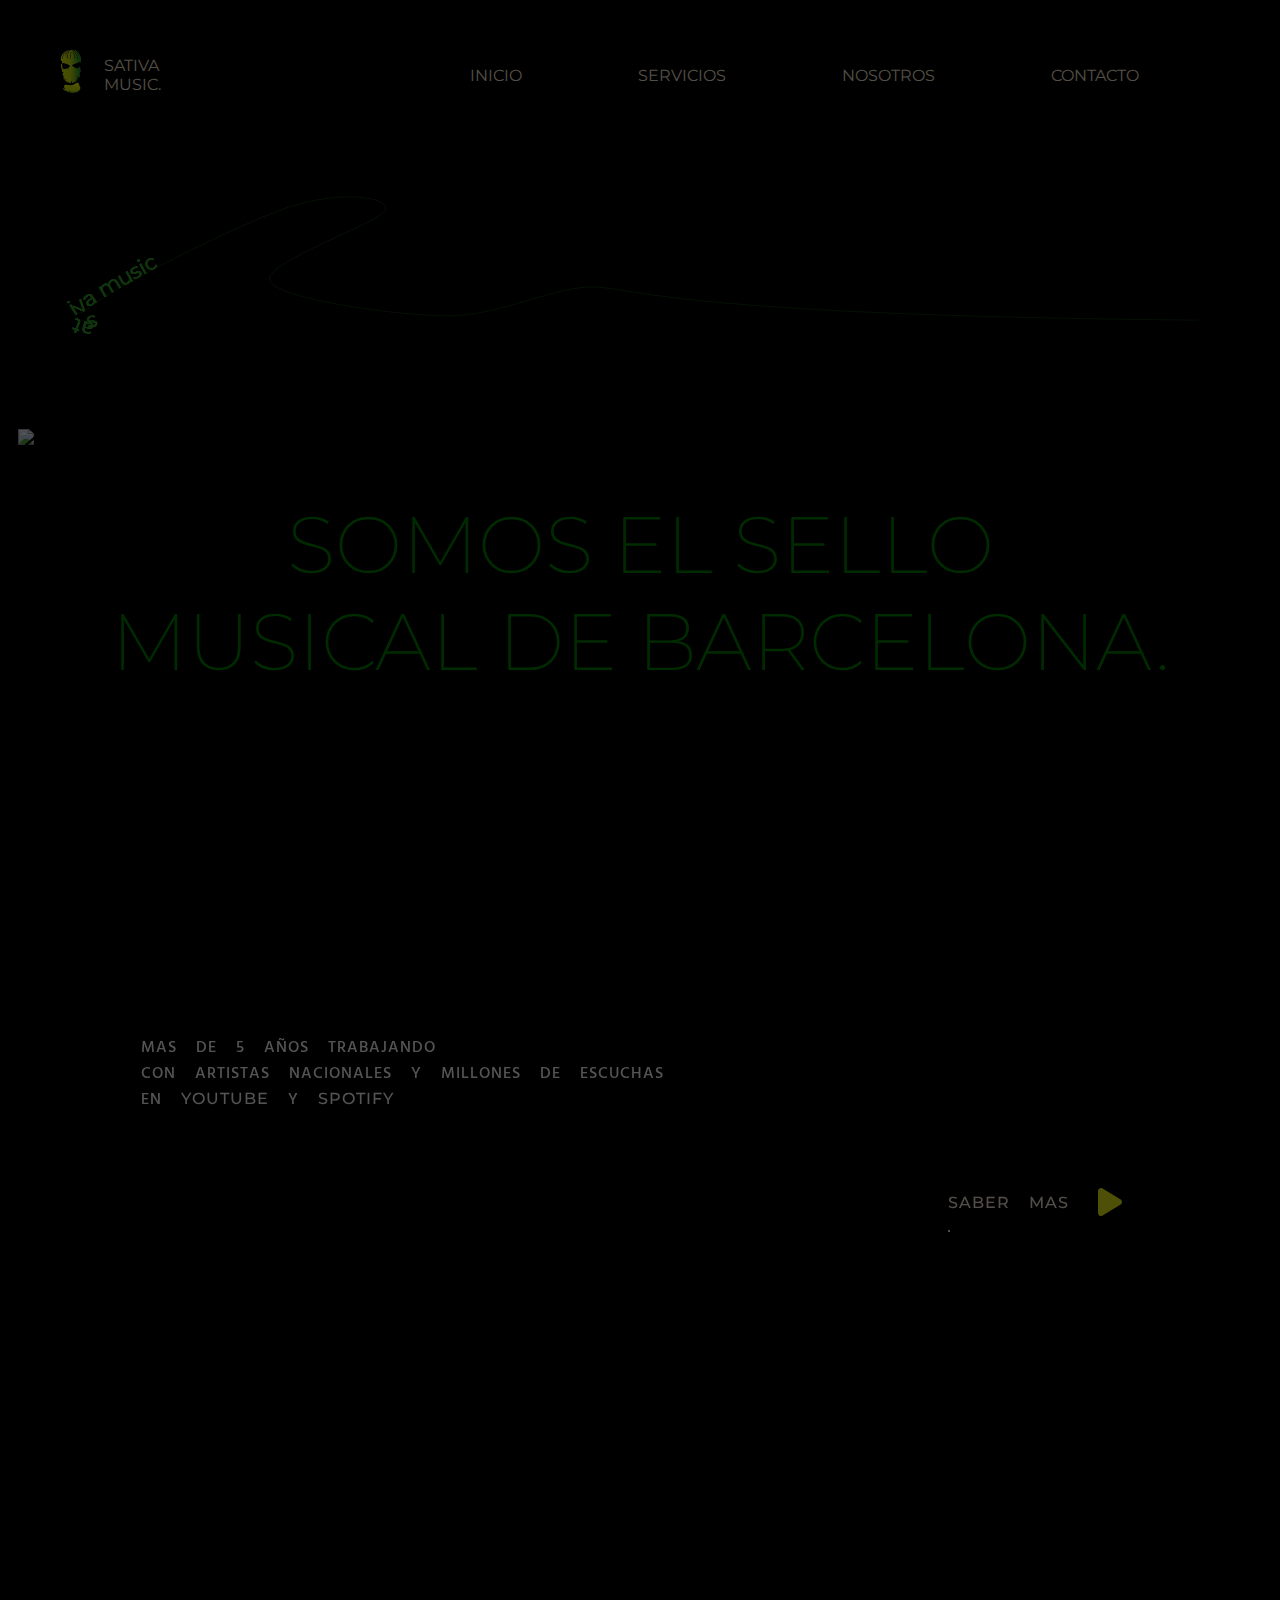
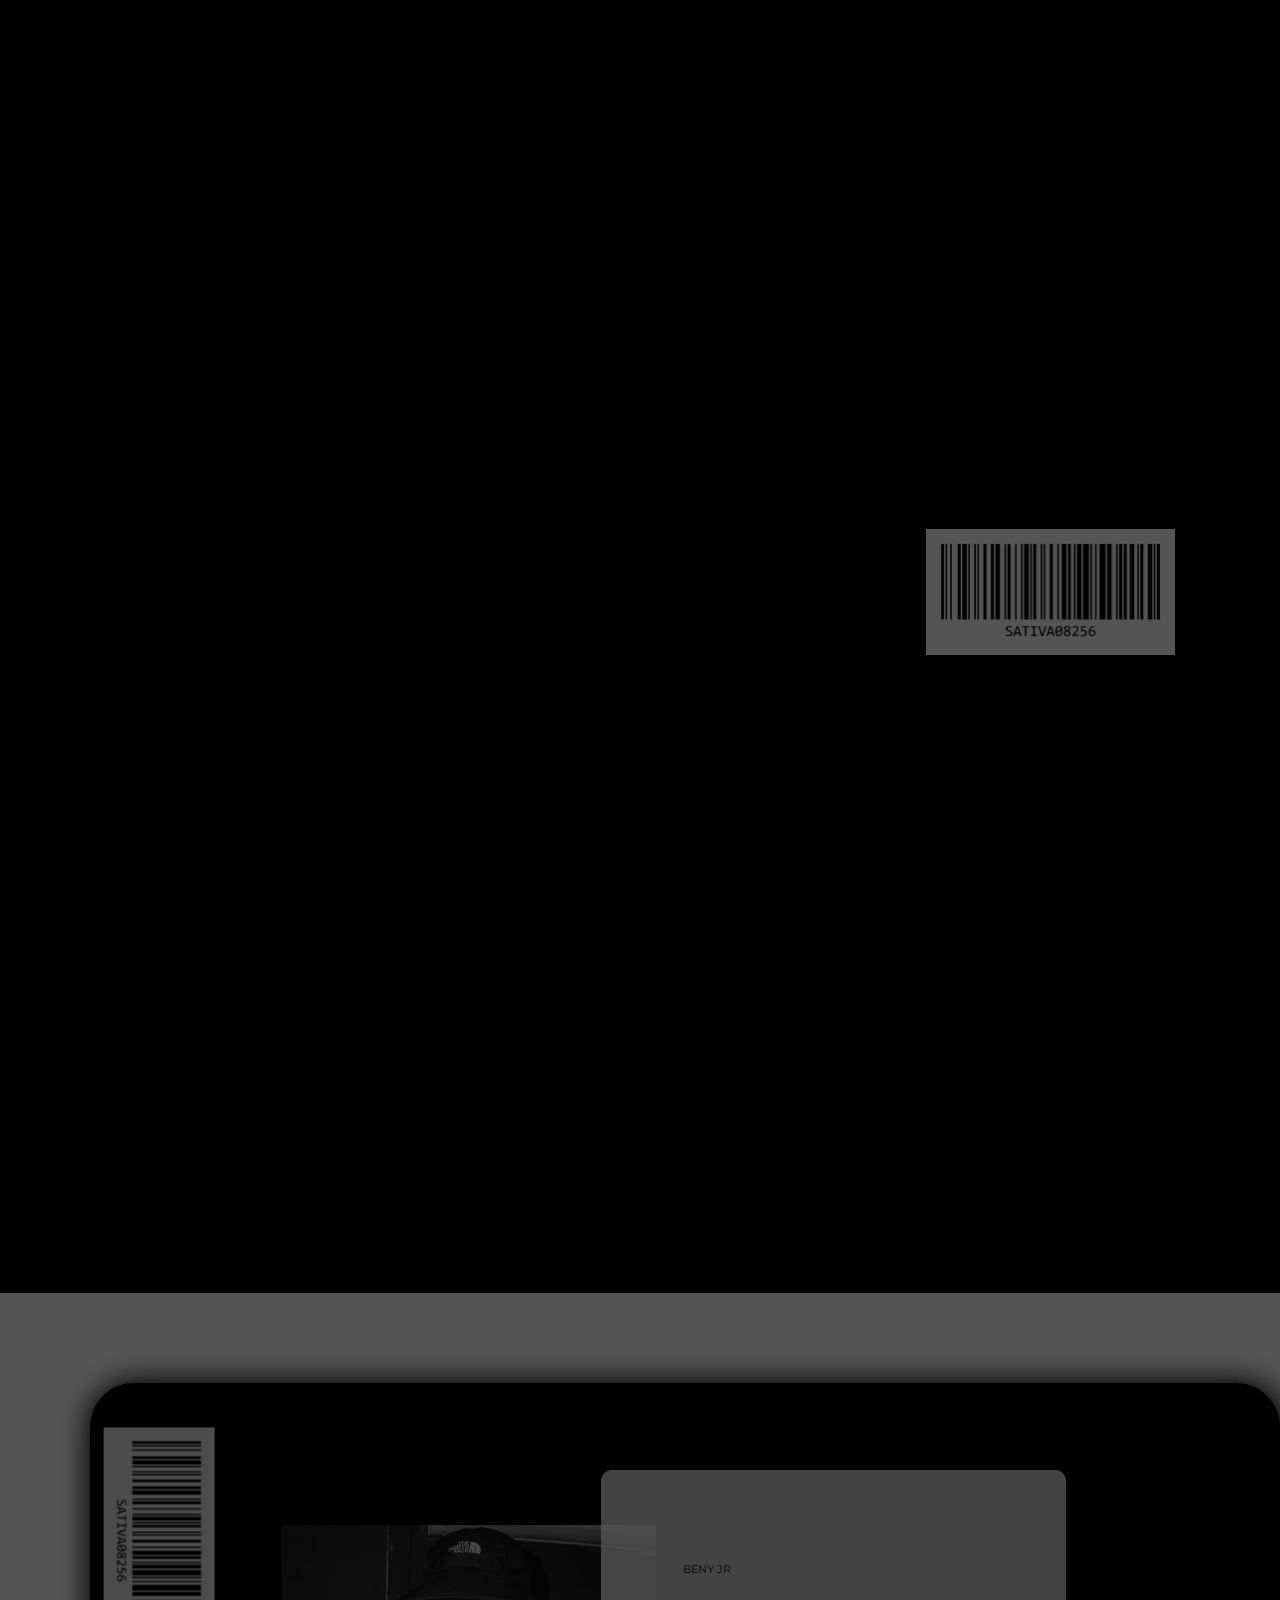
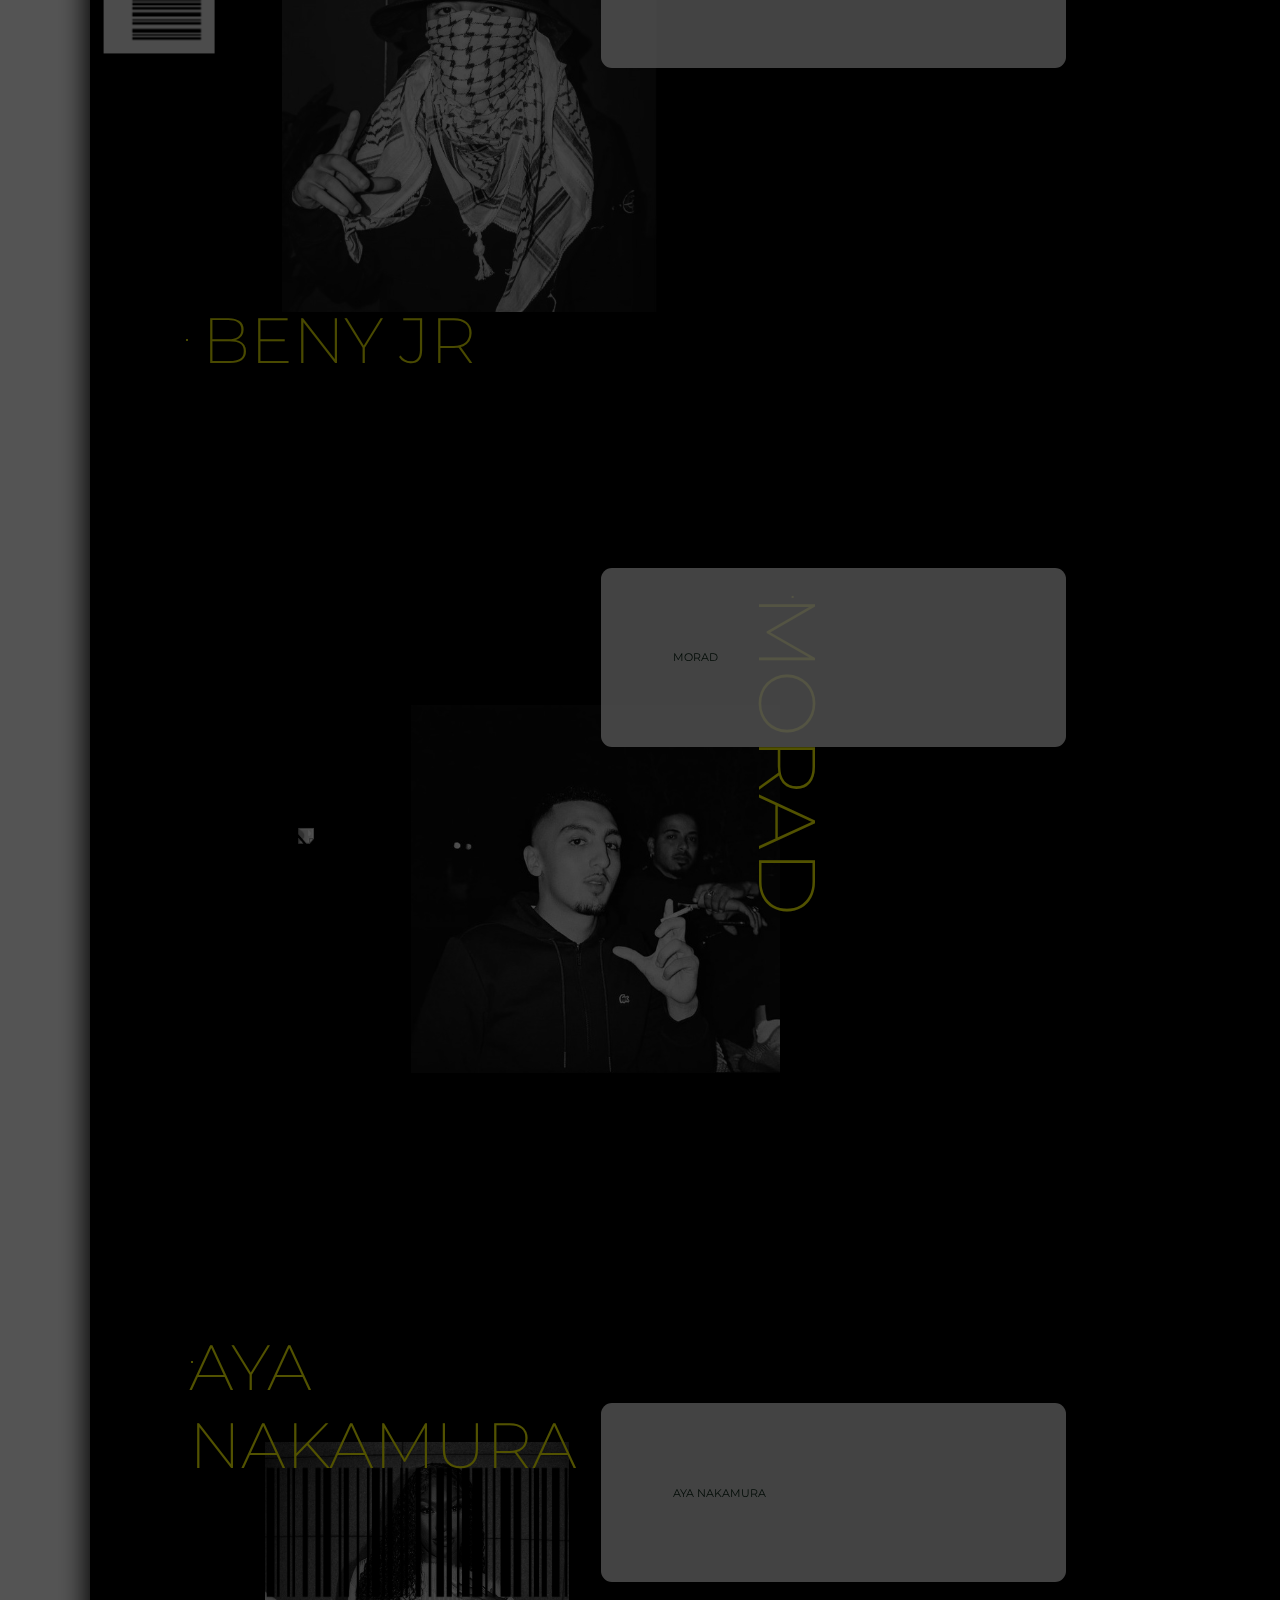
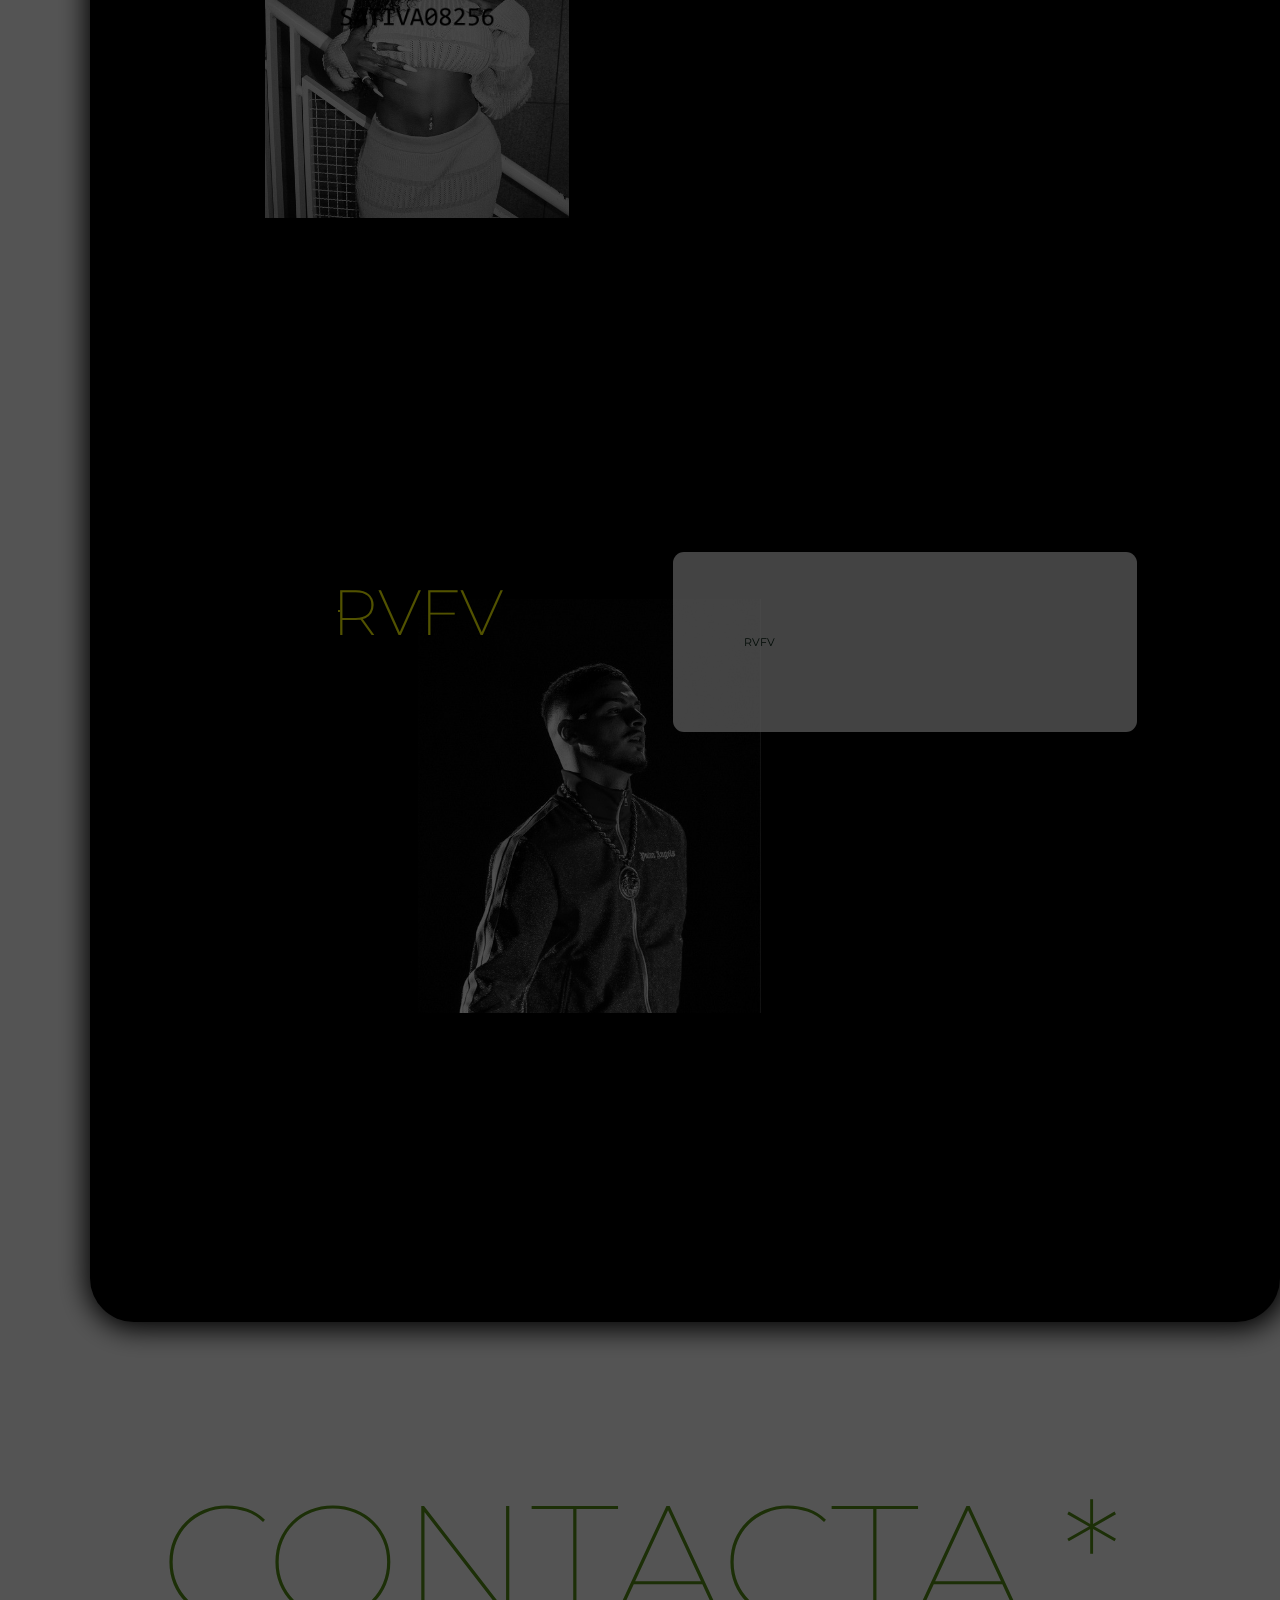
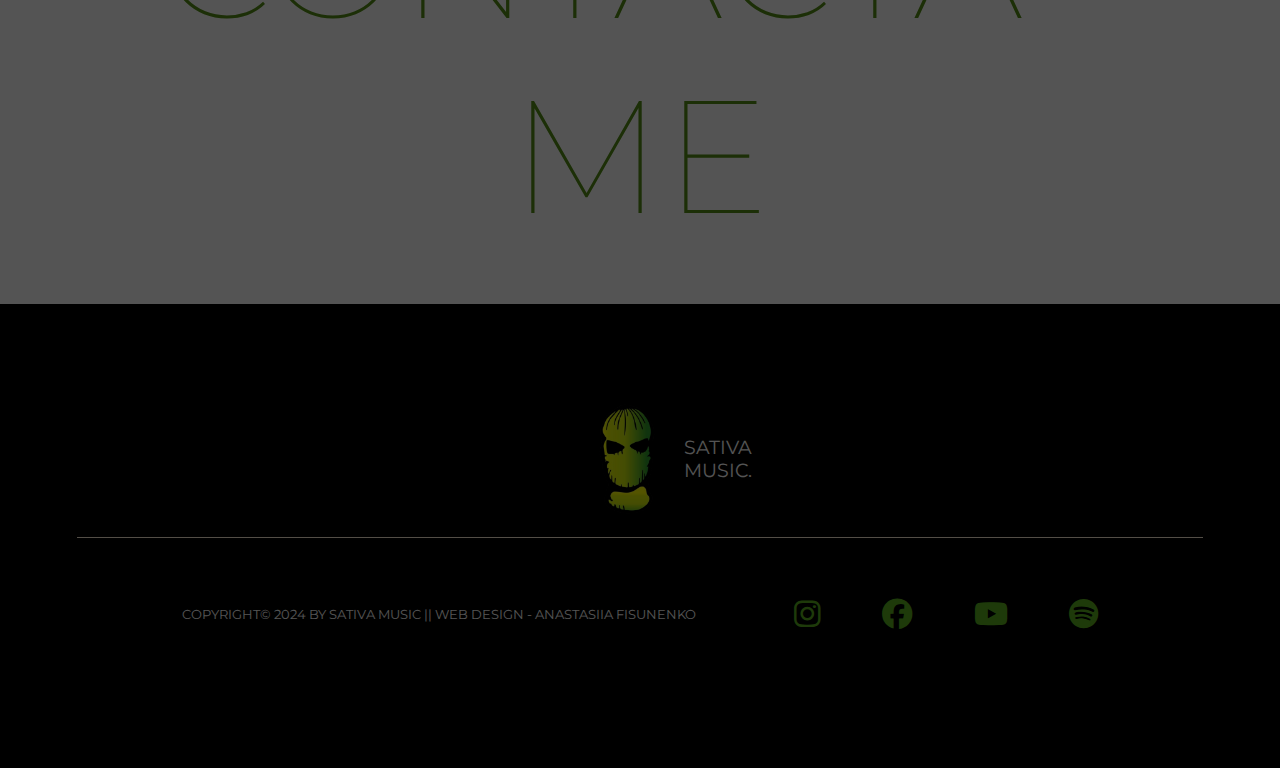
==== inicio.html @ f6d6aa72 "first commit" ====
<!DOCTYPE html>
<html lang="en">
<head>
    <meta charset="UTF-8">
    <meta name="viewport" content="width=device-width, initial-scale=1.0">
    <title>Sativa music</title>
    <link rel="icon" type="image/x-icon" href="img/sativa-removebg-preview.png">
    <link rel="preconnect" href="https://fonts.googleapis.com">
<link rel="preconnect" href="https://fonts.gstatic.com" crossorigin>
<link href="https://fonts.googleapis.com/css2?family=Montserrat:ital,wght@0,100..900;1,100..900&display=swap" rel="stylesheet">
<link rel="preconnect" href="https://fonts.googleapis.com">
<link rel="preconnect" href="https://fonts.gstatic.com" crossorigin>
<link href="https://fonts.googleapis.com/css2?family=Permanent+Marker&display=swap" rel="stylesheet">
<link rel="preconnect" href="https://fonts.googleapis.com">
<link rel="preconnect" href="https://fonts.gstatic.com" crossorigin>
<link href="https://fonts.googleapis.com/css2?family=Roboto:ital,wght@0,100;0,300;0,400;0,500;0,700;0,900;1,100;1,300;1,400;1,500;1,700;1,900&display=swap" rel="stylesheet">
<link rel="preconnect" href="https://fonts.googleapis.com">
<link rel="preconnect" href="https://fonts.gstatic.com" crossorigin>
<link href="https://fonts.googleapis.com/css2?family=Hind:wght@300;400;500;600;700&display=swap" rel="stylesheet">
<link rel="stylesheet" href="css/all.min.css">
    <link rel="stylesheet" href="css/main.css">
    <link rel="stylesheet" href="css/responsive.css">
    <link rel="stylesheet" href="css/jquery.fatNav.css">
</head>
<body>

    <div id="back">
        <svg viewBox="0 0 800 400">
            <path id="path1" d="M523.6559448242188,85.48388671875C514.3369506835937,75.776597849528,
            510.15535736083984,47.67026309967041,480.64520263671875,40.68101501464844C451.13504791259766,
            33.69176692962647,416.18880259195964,35.75269966125488,387.4552307128906,
            53.2258186340332C358.7216588338216,70.69893760681153,347.44627990722654,95.50479081471761,
            348.0287170410156,121.32617950439453C348.6111541748047,147.14756819407145,361.7981216430664,
            157.64637972513833,390.1434020996094,172.40145874023438C418.48868255615236,187.15653775533042,
            444.4892776489258,178.748526763916,478.85308837890625,189.42654418945312C513.2168991088868,
            200.10456161499025,527.1954182942708,201.29930979410807,548.74560546875,
            221.6846160888672C570.2957926432292,242.0699223836263,576.9564707438151,
            256.72045516967773,578.3154907226562,283.5125732421875C579.6745107014974,
            310.30469131469727,577.927212524414,327.6732793172201,555.0180053710938,
            345.3405456542969C532.1087982177735,363.00781199137367,507.332790629069,362.14161682128906,
            472.5806884765625,365.0538024902344C437.828586324056,367.9659881591797,427.8226109822591,
            371.98331756591796,394.6236877441406,358.7814025878906C361.42476450602214,345.5794876098633,
            335.6631286621094,315.9647822062174,319.3548889160156,304.12188720703125" fill="none" stroke-width="0"
             stroke="hsl(105, 69%, 30%)" stroke-linecap="butt" transform="matrix(1,0,0,1,-49.00569152832031,-2.4653968811035156)"
              stroke-dasharray="0 0"></path>

              <text style="fill: #329e2b; font-size: 15px">
                <textPath href="#path1">sativa music
                    <animate attributeName="startOffset" from="0%" to="20%" begin="0s" dur="1s" repeatCount="indefinite"></animate>
                </textPath>
              </text>
              <text style="fill: #329e2b; font-size: 15px">
                <textPath href="#path1">sativa music
                    <animate attributeName="startOffset" from="50%" to="80%" begin="0s" dur="1s" repeatCount="indefinite"></animate>
                </textPath>
              </text>
              <text style="fill: #329e2b; font-size: 15px">
                <textPath href="#path1">sativa music
                    <animate attributeName="startOffset" from="20%" to="40%" begin="0s" dur="1s" repeatCount="indefinite"></animate>
                </textPath>
              </text>
              <text style="fill: #329e2b; font-size: 15px">
                <textPath href="#path1">sativa music
                    <animate attributeName="startOffset" from="40%" to="60%" begin="0s" dur="1s" repeatCount="indefinite"></animate>
                </textPath>
              </text>

              <text style="fill: #329e2b; font-size: 15px">
                <textPath href="#path1">sativa music
                    <animate attributeName="startOffset" from="80%" to="100%" begin="0s" dur="1s" repeatCount="indefinite"></animate>
                </textPath>
              </text>
              <text style="fill: #329e2b; font-size: 15px">
                <textPath href="#path1">sativa music
                    <animate attributeName="startOffset" from="-10%" to="20%" begin="0s" dur="1s" repeatCount="indefinite"></animate>
                </textPath>
              </text>

              <text style="fill: #329e2b; font-size: 15px">
                <textPath href="#path1">sativa music
                    <animate attributeName="startOffset" from="0%" to="100%" begin="0s" dur="1s" repeatCount="indefinite"></animate>
                </textPath>
              </text>
              


              <text style="fill: #329e2b; font-size: 15px">
                <textPath href="#path1">sativa music
                    <animate attributeName="startOffset" from="0%" to="100%" begin="0s" dur="2s" repeatCount="indefinite"></animate>
                </textPath>
              </text>

              <text style="fill: #329e2b; font-size: 15px">
                <textPath href="#path1">sativa music
                    <animate attributeName="startOffset" from="20%" to="100%" begin="0s" dur="2s" repeatCount="indefinite"></animate>
                </textPath>
              </text>

              <text style="fill: #329e2b; font-size: 15px">
                <textPath href="#path1">sativa music
                    <animate attributeName="startOffset" from="-10%" to="100%" begin="0.2s" dur="2s" repeatCount="indefinite"></animate>
                </textPath>
              </text>

              <text style="fill: #329e2b; font-size: 15px">
                <textPath href="#path1">sativa music
                    <animate attributeName="startOffset" from="-20%" to="100%" begin="0.2s" dur="2s" repeatCount="indefinite"></animate>
                </textPath>
              </text>
              <text style="fill: #329e2b; font-size: 15px">
                <textPath href="#path1">sativa music
                    <animate attributeName="startOffset" from="50%" to="100%" begin="0.2s" dur="2s" repeatCount="indefinite"></animate>
                </textPath>
              </text>

              <text style="fill: #329e2b; font-size: 15px">
                <textPath href="#path1">sativa music
                    <animate attributeName="startOffset" from="60%" to="100%" begin="0s" dur="2s" repeatCount="indefinite"></animate>
                </textPath>
              </text>
              <text style="fill: #329e2b; font-size: 15px">
                <textPath href="#path1">sativa music
                    <animate attributeName="startOffset" from="80%" to="100%" begin="0.2s" dur="2s" repeatCount="indefinite"></animate>
                </textPath>
              </text>

              
            </svg>
    </div>


    <div id="wrapper">

        <header id="header">
            <div id="logo">
                <div id="header-logo">
                    <h1><a href="inicio.html"><img src="img/sativa-removebg-preview.png" alt="logo"></a></h1>
                    <p><a href="inicio.html">SATIVA<br>MUSIC.</a></p>
                </div>

                <nav id="navigation">
                    <p><a class="li" href="inicio.html">Inicio</a></p>
                    <p><a class="li" href="servicios.html">Servicios</a></p>
                    <p><a class="li" href="nosotros.html">Nosotros</a></p>
                    <p><a class="li" href="contacto.html">Contacto</a></p>
                </nav>

            </div>


            
            <div class="fat-nav">
                <div class="fat-nav__wrapper">
                  <ul>
                    <li><a href="inicio.html">Inicio</a></li>
                    <li><a href="servicios.html">Servicios</a></li>
                    <li><a href="nosotros.html">Nosotros</a></li>
                    <li><a href="contacto.html">Contacto</a></li>
                  </ul>
                </div>
            </div>

           
  
  
        </header>

        

        <main id="main">
            <div id="banner">
                <svg id="svg" 
                viewBox="120 80 900 150">
                <path id="line" d="M24.14698160259957 240.0681380211716C61.58903635113472 235.63325236036428 -20.250870977153035 230.24974812859347 
                19.799310093810504 220.45882405632784C47.84949116477404 193.66789998406222 212.12667469748888 111.08126057976534 
                275.4480680283808 90.32259358757784C338.7694613592727 69.56392659539034 397.9092700140579 78.52450297071587
                 393.72767007916207 93.90682210320284C389.54607014426625 109.28914123568981 238.11235432395375 
                 160.66309855177053 250.35846841900582 182.61650838249972C262.6045825140579 204.5699182132289 400.29873534608913 
                 224.43253824903616 467.20435464947457 225.62728108757784C534.10997395286 226.82202392611953 601.3142789658808 
                 188.73956543002578 651.7921842393183 189.78496541374972C702.2700895127558 190.83036539747366 750.3585192816361 
                 224.88056172722628 1400.0717862900996 230.8996809899216 " fill="none" stroke-width="0.4" stroke="#329e2b" 
                 stroke-linecap="round" transform="matrix(0.5673780920457684,0,0,0.5673780920457684,167.7769692315864,68.62158385168)"></path>
                 <text class="text" style="fill:#329e2b; font-size: 15px;">
                    <textPath id="text1" href="#line" startOffset="50">sativa music
                        <animate attributeName="startOffset" from="-50%" to="150%" begin="0s" dur="10s" repeatCount="indefinite"></animate>                    
                    </textPath>
                    <textPath id="text2" href="#line" startOffset="250">sativa music
                        <animate attributeName="startOffset" from="-20%" to="130%" begin="0s" dur="15s" repeatCount="indefinite"></animate>
                    </textPath>
                    <textPath id="text3" href="#line" startOffset="0">sativa music
                        <animate attributeName="startOffset" from="-10%" to="100%" begin="0s" dur="30s" repeatCount="indefinite"></animate>
                    </textPath>
                    <textPath id="text4" href="#line" startOffset="520">sativa music
                        <animate attributeName="startOffset" from="0%" to="120%" begin="0s" dur="15s" repeatCount="indefinite"></animate>
                    </textPath>
                    <textPath id="text5" href="#line" startOffset="620">sativa music
                        <animate attributeName="startOffset" from="-50%" to="130%" begin="0s" dur="10s" repeatCount="indefinite"></animate>
                    </textPath>
                    <textPath id="text6" href="#line" startOffset="900">sativa music
                        <animate attributeName="startOffset" from="-60%" to="100%" begin="0s" dur="20s" repeatCount="indefinite"></animate>
                    </textPath>
                    <textPath id="text7" href="#line" startOffset="1200">sativa music
                        <animate attributeName="startOffset" from="-30%" to="100%" begin="0s" dur="15s" repeatCount="indefinite"></animate>
                    </textPath>

                 </text>
 
                </svg>
            </div>

            <div id="secciones">
                <section id="section-1">

                    <div class="class-3">
                        <p id="sello">Somos el sello<br> musical de Barcelona.</p>

                        <div class="spot">Mas de 5 años trabajando <br>con artistas nacionales y millones de
                            escuchas <br>en <span class="u">Youtube</span> y <span class="spotify">Spotify</span>
                            <div class="play">
                                <p><a href="servicios.html">SABER MAS</a></p>
                                <p><a href="servicios.html"><i class="fa-solid fa-play"></i></a></p>
                            </div>
                        </div>


                    </div>
                </section>

                <section id="section-2">
                    <div id="dj-disc">
                        <img src="img/pexels-brettjordan-2746823.png" alt="dj">
                    </div>
                    <div class="section-2-block">
                        <h2 class="elem-item">We<br>work<br>with</h2>
                        <div id="barcode">
                            <img src="img/Code 128_24-09-2024_10_24_43.png" alt="image">
                        </div>
                    </div>

                </section>
                <section id="section-3">
                    <div id="section-photos">

                        <div class="fot">
                        
                            <div id="foto1">
                                <img src="img/beny.jpg" alt="foto1">
                                <h2>Beny Jr</h2>
                                <img id="beny" src="img/Code 128_24-09-2024_10_24_43.png" alt="beny">
                            </div>
                            <div id="info-ajax">
                                <p>BENY JR</p>
                            </div>
                        </div>


                        <div class="fot"> 
                            <div id="foto2">
                                <img src="img/morad.jpg" alt="foto2">
                                <h2>Morad</h2>
                                <img id="morad" src="img/dj-disc-removebg.png" alt="morad">
                            </div>
                            <div id="info-ajax-2">
                                <p>MORAD</p>
                            </div>
                        </div>


                        <div class="fot">
                            <div id="foto3">
                                <img src="img/aya1.jpg" alt="foto3">
                                <h2>Aya Nakamura</h2>
                                <img id="aya" src="img/Code 128_24-09-2024_10_24_43.png" alt="aya">
                            </div>
                            <div id="info-ajax-3"><p>AYA NAKAMURA</p></div>
                        </div>


                        <div class="fot">
                            <div id="foto4">
                                <img src="img/rvfv.jpg" alt="foto4">
                                <h2>RVFV</h2>
            
                            </div>

                            <div id="info-ajax-4"><p>RVFV</p></div>
                        </div>
                    </div>
                </section>
                <div id="contactar">
                    <h3><a id="link" href="contacto.html">Contacta * me</a></h3>
                </div>
            </div>


        </main>
        <footer>
            <div id="footer">
                <div id="footer-area">
                    <div id="footers">
                        <div id="footer-block">
                            <div class="footer-image">
                                <img src="img/sativa-removebg-preview.png" alt="logo">
                            </div>
                            <h3>sativa <br>music.</h3>
                        </div>
                    </div>
                    <div id="footer-copyright">
                        <p id="copyright-text">Copyright© 2024 by Sativa Music || Web Design - Anastasiia Fisunenko</p>
                        <div class="iconos">
                            <p><a target="_blank" href="https://www.instagram.com/sativamusic.pro/"><i class="fa-brands fa-instagram"></i></a></p>
                            <p><a target="_blank" href="https://www.facebook.com/Sativamusic.pro/"><i class="fa-brands fa-facebook"></i></a></p>
                            <p><a target="_blank" href="https://www.youtube.com/channel/UCL40ywd69wRybzW8hVqCY3Q"><i class="fa-brands fa-youtube"></i></a></p>
                            <p><a target="_blank" href="https://open.spotify.com/intl-es/artist/6p46LxMXeRu3FRYN4tK5Lv?autoplay=true"><i class="fa-brands fa-spotify"></i></a></p>
                        </div>
                    </div>


                </div>
            </div>
        </footer>
    </div>
    <script src="js/jquery.js"></script>
    <script src="js/main.js"></script>
    <script src="js/jquery-2.1.4.min.js"></script>
    <script src="js/jquery.multipurpose_tabcontent.js"></script>
    <script src="js/jquery.fatNav.js"></script>
</body>
</html>
---- css/main.css ----
* {
    text-decoration: none;
    font-family: "Montserrat", sans-serif;
    cursor:cell;
}
body {
    box-sizing: border-box;
    margin: 0;
    height: 100%;
    display: flex;
    background: black;
}
#back {
    height: 100%;
    width: 100%;

}
#wrapper {
    margin: 0;
    width: 100%;
    box-sizing: border-box;
    overflow: clip;
    display: none;
}
a {
    cursor: pointer;
}

#div-mouse {
    position: absolute;
  border: 1px solid white;
  width: 6%;
  height: 6%;
  border-radius: 30px;
}



#header {
    width: 100%;
}

#logo {
    background-color: black;
    display: flex;
    padding: 3%;
}

#header-logo {
    display: flex;
  flex-direction: row;
  flex-basis: 30%;
  align-items: center;
}

#header-logo p a {
    color: antiquewhite;

}

#header-logo p a:hover {
    color:#5bb121
}


h1 {
    width: 20%;
    margin: 0px;
}

h1 img {
    max-width: 100%;
}

#navigation {
    display: flex;
  justify-content: space-evenly;
  flex-basis: 80%;
  align-content: center;
  align-items: center;
  flex-wrap: wrap;
}

#navigation p a {
    color: antiquewhite;
    text-transform: uppercase;
    padding: 13px;
}

#navigation p a:hover {
    border: 1px solid #5bb121;
    color: #5bb121;
}

/*BANNER*/


/*START OD MAIN*/

#main {
    background-color: black;
} 

#secciones {
    position: relative;
}

.class-1 {
    z-index: 29;
    position: absolute;
    top: 1px;
    left:  -49px;
}

.class-3 {
    flex-basis: 100%;
    position: relative;
    z-index: 1;
    margin-top: 4%;
   /* background: url("/img/discoruki.jpg") no-repeat;
      background-position-x: 0%;
      background-position-y: 0%;
      background-attachment: scroll;
      background-size: auto;
    background-attachment: scroll;
    background-attachment: fixed;
    background-position: center;
    background-size: cover;
    z-index: 1;
    border-bottom-left-radius: 200px;
    border-bottom-right-radius: 200px;*/
  }
  
  /*.class-3 img {
      max-width: 100%;
      opacity: 0.7;
  }*/
  #sello {
    color: green;
    font-size: 5em;
    text-transform: uppercase;
    font-weight: 200;
    padding: 6%;
    margin: 0 auto;
    text-align: center;
    transition: all 1s;

  }

  .spot {
    color: #fff;
    margin: 6%;
    margin-top: 6%;
    margin-top: 6%;
    margin-top: 6%;
    margin-top: 6%;
    margin-top: 6%;
    font-weight: 500;
    text-transform: uppercase;
    word-spacing: 14px;
    padding: 5%;
    letter-spacing: 1px;
    backdrop-filter: blur(6px);
    font-family: "Hind", sans-serif;
    border-radius: 136px;
    margin-top: 16%;
    font-size: 1em;

  }

#section-1 {
   display: flex;
   color: antiquewhite;
}

.play {
    display: flex;
    justify-content: end;
    font-size: 1em;
    margin-right: 6%;
    align-items: center;
    position: relative;
    margin-top: 7%;
}


.play p:nth-child(2) {
    position: absolute;
  right: -54px;
  transition: all 1s;

}
.play p:nth-child(2):hover {
    right: -67px;
    
}
.play p:nth-child(2) a {
    color: #f0f116;
    transition: all 1s;
    font-size: 2em;

}

.play p:nth-child(2) a:hover {
    color: #5bb121;
}

.play p {
    margin: 10px;
    position: relative;
}

.play p:first-child::after {
    position: absolute;
    border: 1px solid antiquewhite;
    content: '';
    top: 37px;
    left: 0px;
    width: 0px;
    transition: all 3s cubic-bezier(0.075, 0.82, 0.165, 1);
}

.play p:first-child:hover::after{
    width: 100%;
}



.play p a {
    color: antiquewhite;
}

.class-1 h2 {
    font-size: 5em;
    margin-left: 37%;
    position: relative;
    color: #e2e4e0;
    font-weight: 200;
    
}
span.s {
    color: #329e2b;
    font-family: "Permanent Marker", cursive;
    font-size: 3em;
    text-shadow: 3px 9px 6px #329e2b;
}

span#music {
    top: -34px;
    position: absolute;
    z-index: 3;
}


.sativa {
    margin: 26%;
    padding: 20px;
} 
span.pro {
    color: #5bb121;
}

/*MAIN-CONTACTO*/

#main-contacto {
    padding: 6px;
    background-color: black;
}

#contacta-con-nosotros {
    height: 60vh;
    display: flex;
    align-items: center;
    margin: 4%;
    justify-content: center;
}

#main-contacto h2{
    margin: 0px;
    font-size: 10em;
    text-align: center;
    position: absolute;
    text-shadow: 5px 5px 5px #5bb121;;
}

/*SECTION 2*/

#section-2 {
    position: relative;
      background-size: auto;
      height: 170vh;
    background-size: contain;
    background-color: #000;
}
.section-2-block {
    position: absolute;
    top: 100px;
    left: 139px;
    width: 33%;
    padding: 24%;
}
.section-2-block h2 {
    color: white;
    font-size: 10em;
    margin-top: 0px;
    margin-right: 0px;
    margin-bottom: 0px;
    margin-left: 0px;
    position: absolute;
    top: 30%;
    font-weight: 100;
    left: -100%;
    opacity: 0;
    transition: all 1s;
    text-transform: uppercase;
 
}
#barcode {
    width: 24%;
    position: absolute;
    right: 1px;
    top: 666px;
    background-color: white;
}
#barcode > img {
    max-width: 100%;
}
#dj-disc {
    width: 100%;
    position: absolute;
    top: -934px;
    left: 18px;
    animation: rotation 15s infinite normal;
    z-index: 0;
}
#dj-disc > img {
    max-width: 100%;
}
@keyframes rotation {
    0% {
        rotate: 0deg;
    }
    100% {
        rotate: 360deg;
    }
}

/*SECTION 3 */

#section-3 {
    padding-left: 7%;
    background-color: #f8f901;
    padding-top: 7%;
    background: url("../img/dj-disc-removebg.png");
      background-color: rgba(0, 0, 0, 0);
      background-position-y: 0%;
      background-repeat: repeat;
      background-size: auto;
    background-color: rgba(0, 0, 0, 0);
    background-position-y: 0%;
    background-repeat: repeat;
    background-size: auto;
    background-size: contain;
    background-color: #fff;
    background-image: -webkit-repeating-linear-gradient;
    background-repeat: no-repeat;
    background-position-y: 1px;
    padding-bottom: 7%;
}

#section-photos {
    /*background-color: black;*/
    display: flex;
    flex-direction: column;
    box-decoration-break: 1px 1px slice;
    box-shadow: 2px 2px 28px 5px #000;
    border-radius: 44px;
    padding-bottom: 4%;
    background-color: black;
}
#foto1 {
    background: url("../img/benyjr.jpg") no-repeat;
    background-position-x: 0%;
    background-attachment: scroll;
    background-size: auto;
  background-position-x: 0%;
  background-attachment: scroll;
  background-size: auto;
  background-size: contain;
  background-attachment: fixed;
  width: 40%;
  display: flex;
  justify-content: center;
  padding: 22px;
  opacity: 0.9;
  position: relative;
  background-position-x: -99px;
  padding: 5%;
  margin: 7%;
}

#foto1 > img {
    max-width: 79%;
    filter: saturate(0%);
    background-color: white;
}

#foto1 h2 {
    position: absolute;
    bottom: -61px;
    color: #f9fa02;
    text-transform: uppercase;
    font-size: 4em;
    left: 29px;
    font-weight: 200;
}

#foto1 h2::after {
    content: "";
    position: absolute;
    width: 0%;
    border: 1px solid #f8f901;
    top: 38px;
    left: -16px;
    transition: all 1s ease-out;
}

#foto1:hover h2::after {
    width: 189%;
}

#foto2 h2 {
    position: absolute;
  bottom: -67px;
  color: #f9fa02;
  text-transform: uppercase;
  font-size: 3em;
  left: 16px;
  font-weight: 200;
}

#foto2 h2::after {
    content: "";
    position: absolute;
    width: 0%;
    border: 1px solid #f8f901;
    top: 42px;
    left: 2px;
    transition: all 1s ease-out;
}

#foto2:hover h2::after {
    width: 80%;
}

#foto3 h2 {
    position: absolute;
  bottom: -67px;
  color: #f9fa02;
  text-transform: uppercase;
  font-size: 3em;
  left: 16px;
  font-weight: 200;
}

#foto3 h2::after {
    content: "";
    position: absolute;
    width: 0%;
    border: 1px solid #f8f901;
    top: 33px;
    left: 2px;
    transition: all 1s ease-out;
}

#foto3:hover h2::after {
    width: 120%;
}

#foto4 h2 {
    position: absolute;
  bottom: -67px;
  color: #f9fa02;
  text-transform: uppercase;
  font-size: 3em;
  left: 16px;
  font-weight: 200;
}

#foto4 h2::after {
    content: "";
    position: absolute;
    width: 0%;
    border: 1px solid #f8f901;
    top: 37px;
    left: 6px;
    transition: all 1s ease-out;
}

#foto4:hover h2::after {
    width: 219%;
}

#beny {
    position: absolute;
    rotate: 90deg;
    left: -127px;
    width: 38%;
    top: 19px;
}

#foto2 {
    width: 43%;
    background: url("../img/raper.jpg") no-repeat;
      background-position-x: 0%;
      background-position-y: 0%;
      background-attachment: scroll;
      background-size: auto;
    background-position-x: 0%;
    background-position-y: 0%;
    background-attachment: scroll;
    background-size: auto;
    background-position-x: 0%;
    background-position-y: 0%;
    background-attachment: scroll;
    background-size: auto;
    background-position-x: 0%;
    background-position-y: 0%;
    background-attachment: scroll;
    background-size: auto;
    display: flex;
    justify-content: center;
    background-attachment: fixed;
    background-size: contain;
    margin: 15%;
    background-position-y: -63px;
    background-position-x: 421px;
    position: relative;
    padding: 6%;
}

#foto2 img {
    max-width: 72%;
    filter: saturate(0%);
}

#foto2 h2 {
    color: #f8f901;
    font-size: 5em;
    position: absolute;
    right: -140px;
    rotate: 90deg;
    top: 121px;
}

#morad {
    position: absolute;
    width: 61%;
    opacity: 1;
    left: -163px;
    bottom: 108px;
    rotate: 90deg;
  
}

#foto3 {
    background: url("../img/aya1.jpg") no-repeat;
    background-position-x: 0%;
    background-position-y: 0%;
    background-attachment: scroll;
    background-size: auto;
  width: 35%;
  background-attachment: fixed;
  background-size: inherit;
  background-position-x: 112px;
  background-position-y: -32px;
  display: flex;
  justify-content: center;
  padding: 3%;
  margin: 7%;
  position: relative;
}

#foto3 > img:first-child {
    max-width: 73%;
    filter: saturate(0%);
}

#foto3 h2 {
    position: absolute;
    top: -132px;
    font-size: 4em;
    color: #f8f901;
    z-index: 1;
}

#aya {
    position: absolute;
  width: 87%;
}

#foto4 {
    background: url("../img/rvfv.jpg") no-repeat;
    background-position-x: 0%;
    background-position-y: 0%;
    background-attachment: scroll;
    background-size: auto;
  background-position-x: 0%;
  background-position-y: 0%;
  background-attachment: scroll;
  background-size: auto;
  background-size: auto;
  width: 40%;
  position: relative;
  display: flex;
  justify-content: center;
  align-items: flex-end;
  background-position-x: 289px;
  padding: 3%;
  background-attachment: fixed;
  background-position-y: 60px;
  margin: 19%;
  background-size: contain;
}

#foto4  img:first-child {
    max-width: 72%;
    filter: saturate(-0%);
}
#foto4 h2 {
    position: absolute;
    color: #f8f901;
    font-size: 4em;
    top: -43px;
}

#secciones #contactar {
    background-color: white;
    padding: 4%;
}

#secciones #contactar h3 {
    font-size: 10em;
}

/*Ajax*/


.fot {
    position: relative;
  display: flex;
  flex-direction: row;
}
#info-ajax, #info-ajax-2, #info-ajax-3 {
    position: absolute;
    width: 27%;
    right: 18%;
    padding: 6%;
    background-color: white;
    border-radius: 11px;
    transition: all 1s;
    TOP: 13%;
    font-size: 0.7em;
    color: #022612;
    opacity: 0.8;
}

#info-ajax-4 {
    position: absolute;
  width: 27%;
  right: 12%;
  padding: 6%;
  background-color: white;
  border-radius: 11px;
  transition: all 1s;
  TOP: 23%;
  font-size: 0.7em;
  color: #022612;
  opacity: 0.8;
}



#info-ajax p {
    padding: 3%;
}
/*form*/
#form {
  box-shadow: 0px 4px 27px 0px #4f9a1c;
  padding: 3%;
}

#forma-div {
    padding: 6%;
}

.forms {
    display: flex;
    padding-top: 4%;
  justify-content: space-evenly;
}
.forma {
    flex-basis: 42%;
}

#check {
    padding: 9%;
  display: flex;
  flex-direction: column;
  justify-content: center;
}

fieldset {
    border: none;
}

label {
    color: white;
  text-transform: uppercase;
  font-weight: 200;
}
.header-form {
    text-align: center;
  text-transform: uppercase;
  font-weight: normal;
  color: #5bb121;
}

input::placeholder {
    color: white;
}

textarea::placeholder {
    color: white;
}
.contacto-class {
    flex-basis: 30%;
}
.contacto-class > p:first-child {
    font-size: 2.5em;
    color: #fff;
    font-weight: lighter;
    border-left: 1px solid #329d2b;
    padding: 11%;
}

.contacto-class > p:nth-child(2) {
    font-size: 1.7em;
    color: #74be1e;
    font-weight: lighter;
}
.iconic {
    display: flex;
    align-items: center;
}
.iconic p {
    margin: 14px;
}
.iconic i {
    color: #74be1e;
    font-size: 16px;
}

.star {
    color: #5bb121;
    font-size: 33px;
}

 textarea, input {
    outline: none;
    transition: 0.5;
    border: 3px solid #92ca17;
    padding: 10px;
    border: none;
    background-color: black;
}


.inputs {
    display: flex;
    flex-direction: column;
    border: 3px solid transparent;
}
input {
    padding: 6%;
    color: white;
}

textarea {
    color: white;
}

.inputs:hover {
    border: 3px solid #5bb121;

}

.color {
    color: #5bb121;
    text-transform: uppercase;
    font-size: 0.6em;
    margin-left: 27px;
    font-weight: bold;
}

.labels {
    font-size: 1.4em;
    color: grey;
}

.pclass {
    position: relative;
}
#check input[type="checkbox"] {
    background-color: transparent;
    opacity: 0;
    position: absolute;
    margin: 0px;
    left: -19px;
    z-index: 67;
    width: 14px;
    height: 19px;
    transform: scale(1.4);
}

.checkboxes {
    content: '';
    position: absolute;
    left: 0px;
    border: 3px solid #74be1e;
    width: 13px;
    height: 14px;
    left: -20px;
    cursor: pointer;
}
.checkboxes::after {
    content: '';
    position: absolute;
    border: 3px solid #74be1e;
      border-top-color: rgb(116, 190, 30);
      border-left-color: rgb(116, 190, 30);
    border-top-color: rgb(116, 190, 30);
    border-left-color: rgb(116, 190, 30);
    border-top-color: black;
    border-left-color: black;
    border-top-color: transparent;
    border-left-color: transparent;
    width: 2px;
    height: 12px;
    transform: rotate(31deg);
    top: -1px;
    left: 3px;
    visibility: hidden;
    opacity: 0;
    transition: .3s ease-in-out;
}

input[type="checkbox"]:checked ~ .checkboxes::after {
    visibility: visible;
    opacity: 1;
}
input[type="checkbox"]:checked ~ .checkboxes {
    border: none;
    transition: all 3s;
}

.captcha {
    display: flex;
  flex-direction: column;
  align-items: center;
}

.captcha p {
    display: flex;
    justify-content: center;
    position: relative;
    flex-direction: column;
}

.captcha input[type="checkbox"] {
    background-color: transparent;
    opacity: 0;
    margin: 0px;
    z-index: 67;
    width: 14px;
    height: 19px;
    transform: scale(1.4);
    position: relative;
    top: 34px;
    left: -22px;
}

.captcha-span {
    position: absolute;
    top: 33px;
    border: 3px solid #74be1e;
    width: 14px;
    left: -24px;
    height: 16px;
}

.captcha-span::after {
    content: '';
  position: absolute;
  border: 3px solid #74be1e;
    border-top-color: rgb(116, 190, 30);
    border-left-color: rgb(116, 190, 30);
  border-top-color: rgb(116, 190, 30);
  border-left-color: rgb(116, 190, 30);
  border-top-color: rgb(116, 190, 30);
  border-left-color: rgb(116, 190, 30);
  border-top-color: black;
  border-left-color: black;
  border-top-color: transparent;
  border-left-color: transparent;
  width: 2px;
  height: 12px;
  transform: rotate(31deg);
  top: -3px;
  left: 4px;
  visibility: hidden;
  opacity: 0;
  transition: .3s ease-in-out;
}

input[type="checkbox"]:checked ~ .captcha-span:after {
    visibility: visible;
    opacity: 1;
}

input[type="checkbox"]:checked ~ .captcha-span {
    transition: all 3s;
    border: none;
}



#but {
    display: flex;
  justify-content: end;
}
input#button {
    font-weight: 200;
    color: #74be1e;
    transition: all 1s;
    font-size: 1.2em;
    cursor: pointer;
}

input#button:hover {
    font-weight: 1000;
   color: white;
}

/*END OF FORM*/


/*end of main*/

/*NOSOTROS*/
#nosotros-h2{
    color: #000;
  font-size: 10em;
  margin: 0px;
  margin: 3%;
  text-shadow: 6px -6px 8px #51ad23;
  text-align: center;
}

#section2-div {
    background:  url("../img/viko.jpg") no-repeat;
    background-attachment: scroll;
    background-size: auto;
  background-attachment: scroll;
  background-size: auto;
  background-attachment: scroll;
  background-size: auto;
  height: 72vh;
  background-attachment: fixed;
  width: 43%;
  opacity: 0.7;
  background-size: contain;
  position: relative;
  margin: 17%;
  margin: 0;
  flex-basis: 30%;
  margin: 13%;
}

#section2-div h2 {
    position: absolute;
  color: #40881b;
  font-size: 6em;
  font-weight: lighter;
  top: -191px;
  left: -63px;
}

#section2-div h2::after {
    content: "";
    position: absolute;
    width: 100%;
    border: 1px solid antiquewhite;
}

#main-content-nosotros {
    display: flex;
  align-items: center;
}

#section2-text {
    flex-basis: 40%;
}

#section2-text h2{
    color: #2c5d11;
  font-weight: bolder;
  font-size: 2em;
}

#section2-text p {
    color: white;
    letter-spacing: 1px;
    font-size: 1.3em;
    font-family: "Hind", sans-serif;
    text-overflow: ellipsis;
    text-anchor: revert-layer;
    text-orientation: sideways-right;
    text-transform: uppercase;
    font-weight: 100;
}

#contactar h3 {
    margin: 0;
  color: azure;
  font-size: 12em;
  text-align: center;
  text-transform: uppercase;
}
#contactar h3> a {
    font-size: 1em;
    text-transform: uppercase;
    display: flex;
    justify-content: center;
    color: #568e17;
    margin: 0px;
    font-weight: 100;
    transition: all 1s;
}

#contactar h3 a p {
    margin: 0;
    transition: all 1s;
    opacity: 0;
}




/*FOOTER*/

#footer-area {
    background-color: black;
  display: flex;
  flex-direction: column;
  align-items: center;
  padding: 6%;
}
#footer-block {
    display: flex;
    align-items: center;
    position: relative;
    width: 100%;
    justify-content: center;
}
#footers h3 {
    color: white;
    font-weight: inherit;
    text-transform: uppercase;
    margin: -21px;

}

#footers {
    display: flex;
    flex-direction: column;
    width: 33%;
    align-content: center;
    align-items: center;
}

.footer-image {
    width: 42%;
    justify-content: center;
    display: flex;
}
.footer-image img {
    max-width: 100%;
}

#footer .iconic  p{
    color: #4e4e4a;
    font-weight: lighter;
    font-size: 0.8em;
    text-transform: uppercase;
}

#footer .iconic p a {
    color: #4e4e4a;
    font-weight: lighter;
}

#footer-copyright {
    display: flex;
    color: white;
    width: 90%;
    justify-content: space-around;
    align-items: center;
    padding: 5%;
    border-top: 1px solid antiquewhite;
}

#copyright-text {
    font-size: 0.8em;
  text-transform: uppercase;
}
.iconos {
    flex-basis: 30%;
    display: flex;
    justify-content: space-between;
}

#icons {
    margin: 10%;
}

.iconos p {
    font-size: 1.9em;
  margin: 0;
}

.iconos p a {
    color: #5bb121;
    transition: all 0.5s;
}

.iconos p a:hover {
    color: #fffdfa;
    font-size: 1.4em;
}

.iconic p {
    font-family: "Hind", sans-serif;
    color: #74be1e;
  font-weight: 100;
}
.iconic p a {
    font-family: "Hind", sans-serif;
    color: #74be1e;
}

/*END OF FOOTER*/
---- css/responsive.css ----
@media (min-width: 200px) and (max-width: 530px) {
  #back  svg{
    margin: 69% 0;
  }

  a.hamburger {
    display: block;
  }

  #navigation {
    display: none;
  }
  #header-logo {
    flex-basis: 83%;
    position: fixed;
    z-index: 26;
  }

  #svg {
    width: 185%;
  }

  #banner {
    margin-top: 75px;
  }

  #svg {
    width: 185%;
  }

  #header-logo {
    flex-basis: 83%;
    position: fixed;
    z-index: 26;
    width: 94%;
    backdrop-filter: blur(2px);
  }

  .text {
    font-size: 25px;
  }

  #sello {
    font-size: 3em;
    padding: 0px;
    padding-top: 0px;
    padding-top: 152px;
    text-align: center;
  }

  #dj-disc {
    width: 201%;
    left: 26px;
    width: 188%;
    top: -920px;
  }

  .spot {
    font-size: 0.8em;
  }

  .play p:nth-child(2) a {
    font-size: 1.5em;
  }

  .play p:nth-child(2) {
    right: -35px;
  }

  .section-2-block h2  {
    font-size: 6em;
    top: 44%;
  }

  #section-photos h2 {
    font-size: 2em;
  }

  .spot {
    padding: 12%;
    margin-top: 49%;
  }

  .section-2-block {
    left: 11%;
    top: 17%;
  }
#section-2 {
  height: 104vh;
}

  #barcode {
    width: 46%;
    top: 0;
  }

  #section-3 {
    padding-left: 0%;
  }

  #foto1, #foto2, #foto3, #foto4 {
    width: 100%;
  }

  #foto2 {
    background-position-y: 33px;
  background-position-x: 38px;
  }

  #foto2 img {
    max-width: 100%;
  }

  .fot {
    justify-content: center;
    padding-top: 28%;
  }

  #beny {
    left: -63px;
  width: 44%;
  top: 20%;
  }

  #info-ajax, #info-ajax-2, #info-ajax-3, #info-ajax-4{
    width: 43%;
    font-size: 0.5em;
    right: 0;
  }

  #info-ajax-3 {
    right: 0%;
    top: 29%;
  }

  #footer-copyright {
    flex-direction: column-reverse;
  }
  #foto4 img:first-child {
    max-width: 100%;
  }

  #foto4 {
    background-position-x: 23px;
  }

  #info-ajax-4 {
    right: 0px;
  }

  #secciones #contactar h3 {
    font-size: 3em;
  }

  #footers {
    width: 68%;
  }

  #copyright-text {
    font-size: 0.5em;
  text-transform: uppercase;
  padding: 12%;
  text-align: center;
  flex-direction: column-reverse;
  }

  .iconos {
    width: 90%;
  }

  #footer-block {
    display: block;
  }

  .iconos p {
    font-size: 1.4em;
  margin: 7%;
  }


  /*NOSOTROS*/

  #section-1-div {
    height: 37vh;
  display: flex;
  align-content: center;
  align-items: center;
  }

  #nosotros-h2 {
    font-size: 6em;
    margin: 0;
  }

  #section2-div h2 {
    position: absolute;
    color: #40881b;
    font-size: 3em;
    font-weight: lighter;
    top: -84px;
    left: -89px;
  }

  #main-content-nosotros {
    flex-direction: column;
  }

  #section2-div {
    flex-basis: 0%;
    width: 0%;
    opacity: 0.7;
    background-size: cover;
    position: relative;
    margin: 59px;
    background-position-x: 1px;
    background-position-y: -48px;
    padding: 46%;
    background-attachment: inherit;
  }

  #section2-div h2 {
    top: -100px;
    left: 1px;
    font-size: 3.5em;
  }

  #section2-text {
    width: 85%;
    text-align: center;
  }

  #section2-text p {
    font-size: 1em;
  }

  #plugin-section > h3 {
    font-size: 5em;
    margin-top: 51%;
  }

  .tab_wrapper * {
    font-size: 1em;
    text-align: center;
  }

  #plugin {
    width: 85%;
  }

  .tab_wrapper .content_wrapper .accordian_header.active::after {
    background: white;
  }

  .tab_wrapper .content_wrapper .accordian_header.active {
    color: white;
  }

  .tab_wrapper .content_wrapper .accordian_header.active .arrow {
    border-top: 0px solid #49a4d9;
  border-left: 0px solid #49a4d9;
  }

  #contactar {
    height: 42vh;
  display: flex;
  align-items: center;
  }

  #contactar h3 {
    font-size: 4em;
  }

  /*servicio*/


  #servicios h2 {
    font-size: 3em;
  }

  #main-servicios #banner {
    margin-top: 0;
  }

  #main-servicios #servicios {
    height: 54vh;
  }

  #servicios-section h3 {
    font-size: 3em;
  }

  .marquee-slider__list--item {
    font-size: 1em;
    width: 30%;
    min-height: 0;
  }

  .marquee-slider__list {
    align-items: center;
  }

  .marquee-slider {
    grid-row-gap: 7.6rem;
  }

  .group {
    flex-direction: column;
  }

  #head2 {
    font-size: 3em;
  }

  #top-cancion {
    border: 0;
  }

  #headers-serv h3 {
    margin: 14%;
    font-size: 1.5em;
    
  }

  .rating {
    padding: 12%;
    display: none;
  }

  .rating h2 {
    font-size: 2em;
  }

  #main-servicios #contactar h3 {
    font-size: 2.5em;
    text-align: center;
    width: 100%;
  }

  #photo-service {
    flex-direction: column;
  }

  #image-servicio {
    width: 78%;
  }

  #cod {
    width: 36%;
  right: -3px;
  top: 41px;
  transform: rotate(90deg);
  }

  #box-servicio h2 {
    font-size: 3em;
  }

  #description {
    font-size: 0.7em;
  }


  /*Contacto*/

  #main-contacto {
    padding-top: 7%;
  padding-bottom: 28%;
  }

  #main-contacto h2 {
    font-size: 4em;
  }

  #main-contacto #banner {
    margin: 0;
  }

  .forms {
    flex-direction: column;
  }

  .contacto-class > p:first-child {
    font-size: 2em;
  }

  .contacto-class > p:nth-child(2) {
    text-align: center;
  }

  .contacto-class #icons {
    font-size: 0.8em;
    width: 100%;
    display: flex;
    flex-direction: column;
    margin: 0;
    padding-top: 20%;
    padding-bottom: 20%;
  }
  .iconic {
    justify-content: center;
  }

  label {
    font-size: 0.7em;
  }

  input::placeholder {
    font-size: 0.8em;
  }

  input#button {
    font-size: 1em;
  }
  .forma {
    flex-basis: 42%;
  }
  fieldset {
    margin: 0;
  padding: 0;
  }

  #form {
    padding: 0;
  }
}

@media (min-width: 530px) and (max-width:950px) {
   /*Tablet*/

   #back  svg{
    margin: 20% 0;
  }
   a.hamburger {
    display: none;
  }
  #navigation p a {
    font-size: 13px;
  }

  #sello {
    font-size: 5em;
    padding: 10%;
  }

  #dj-disc {
    top: -729px;
  }

  #section-2 {
    height: 82vh;
  }

  #info-ajax, #info-ajax-2, #info-ajax-3n {
    left: 48%;
  }
  #section-3 h2 {
    font-size: 2em;
  }

  #foto3 h2 {
    top: -73px;
  }

  #secciones #contactar h3 {
    font-size: 7em;
  }

  #secciones #contactar {
    padding: 39%;
  }

  #footer-copyright {
    flex-direction: column;
  }

  .iconos {
    width: 62%;
    margin: 7%;
  }
  #banner {
    margin-top: 100px;
  }

  .spot {
    margin-top: 37%;
  }

  #sello {
    font-size: 3em;
  }

  #dj-disc {
    width: 138%;
    left: 108px;
  }

  .section-2-block {
    left: 83px;
    top: 311px;
  }

  .section-2-block h2 {
    font-size: 7em;
  }

  #barcode {
    top: 634px;
  }


#foto1, #foto2, #foto3, #foto4 {
  width: 78%;
}

#info-ajax, #info-ajax-2, #info-ajax-3, #info-ajax-4 {
  width: 38%;
  font-size: 0.5em;
}

#foto2 {
  background-position-x: 81px;
}

#foto4 {
  background-position: 0;
}

#secciones #contactar h3 {
  font-size: 4em;
}

#svg {
  width: 100%;
}

/*Nosotros*/

#main-content-nosotros {
  justify-content: space-evenly;
  margin-top: 43%;
  margin-bottom: 46%;
}

#section2-div {
  margin: 0;
  flex-basis: 60%;
}

#section2-text {
  flex-basis: 35%;
  text-align: center;
}

#section2-div h2 {
  left: 0;
  top: -171px;
  font-size: 5em;
}

#section2-text p {
  font-size: 1em;
}

#plugin-section > h3 {
  font-size: 9em;
}

.tab_wrapper .content_wrapper .accordian_header.active::after {
  background: white;
}

.tab_wrapper * {
  font-size: 1em;
}

.tab_wrapper .content_wrapper .accordian_header.active {
  color: white;
}

.tab_wrapper .content_wrapper .accordian_header.active .arrow {
  border-top: 0px solid #49a4d9;
  border-left: 0px solid #49a4d9;
}

#contactar h3 {
  font-size: 6em;
  width: 100%;
}

#contactar {
  height: 52vh;
  display: flex;
  align-items: center;
  text-align: center;
}

/*servicio */

#servicios h2 {
  font-size: 6em;
}

#main-servicios #banner {
  margin: 0;
}

#main-servicios #servicios {
  height: 31vh;
}

.marquee-slider__list--item {
  text-align: center;
  width: 35%;
  font-size: 1.5em;
}

.marquee-slider__list--item {
  max-width: 204px;
}

.group {
  flex-direction: column;
}

#box-servicio h2 {
  font-size: 4em;
}

/*contacto*/

#main-contacto h2 {
  font-size: 7em;
}

#main-contacto #banner  {
  margin: 0;
}
.contacto-class {
  flex-basis: 45%;
}

.forma {
  flex-basis: 45%;
}

.contacto-class > p:first-child {
  font-size: 2em;
}

.contacto-class > p:nth-child(2) {
  font-size: 1.2em;
  color: #74be1e;
  font-weight: lighter;
  text-align: center;
}

.icons {
  font-size: 0.8em;
}

label {
  font-size: 0.8em;
}

input::placeholder {
  font-size: 0.7em;
}

.forms {
  padding-top: 16%;
  padding-bottom: 16%;
}
}
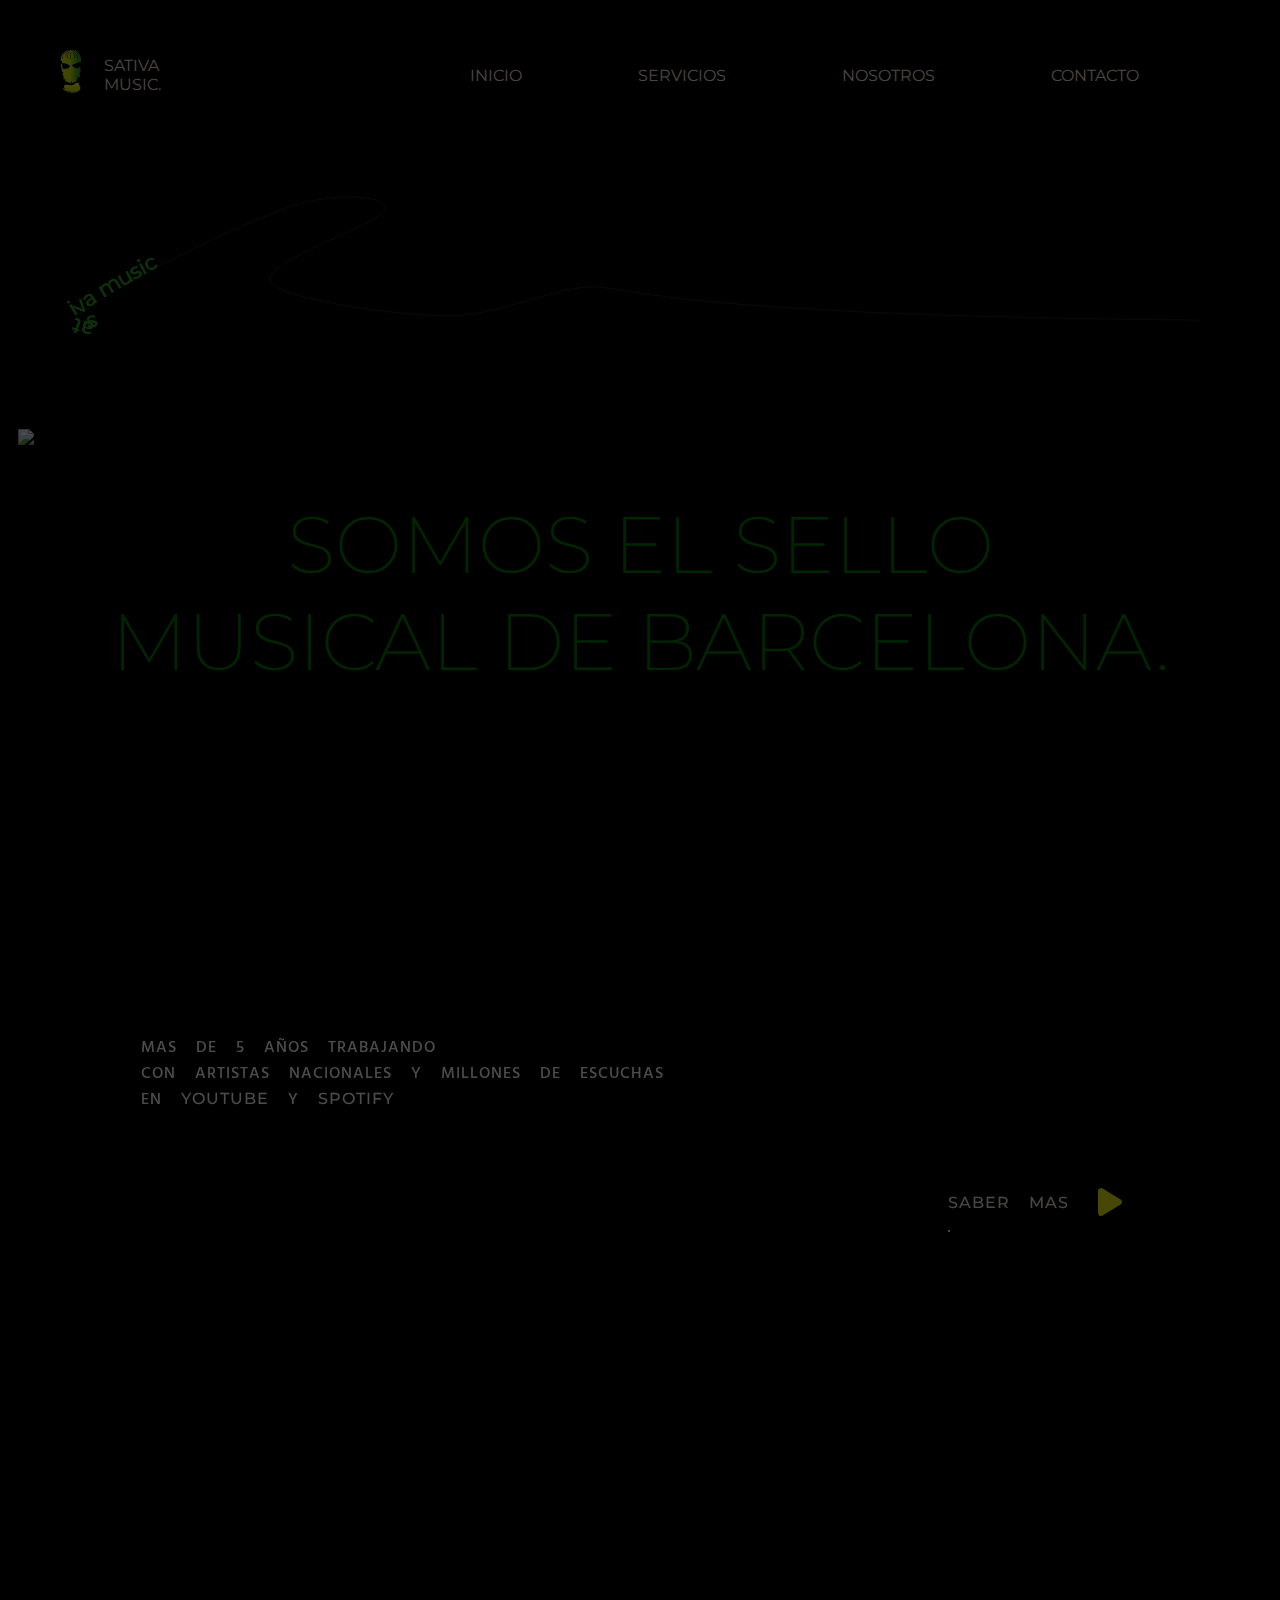
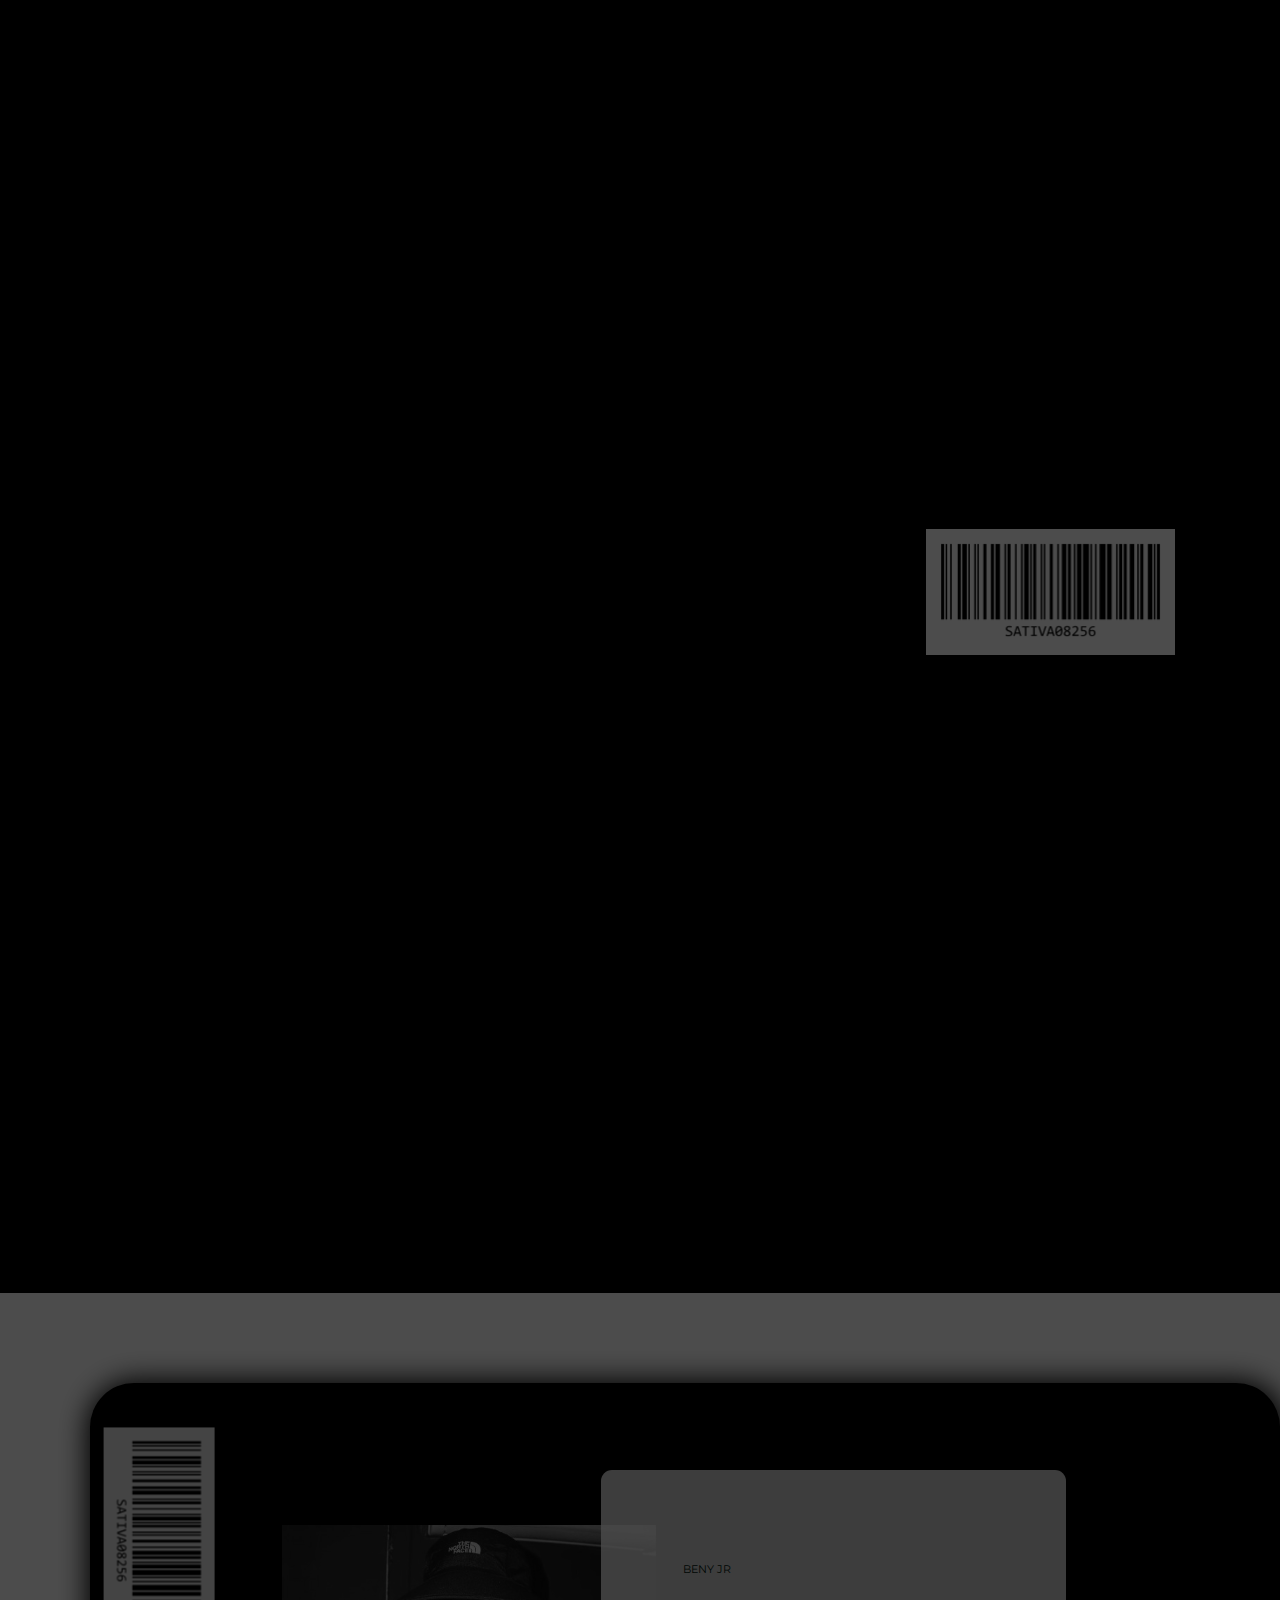
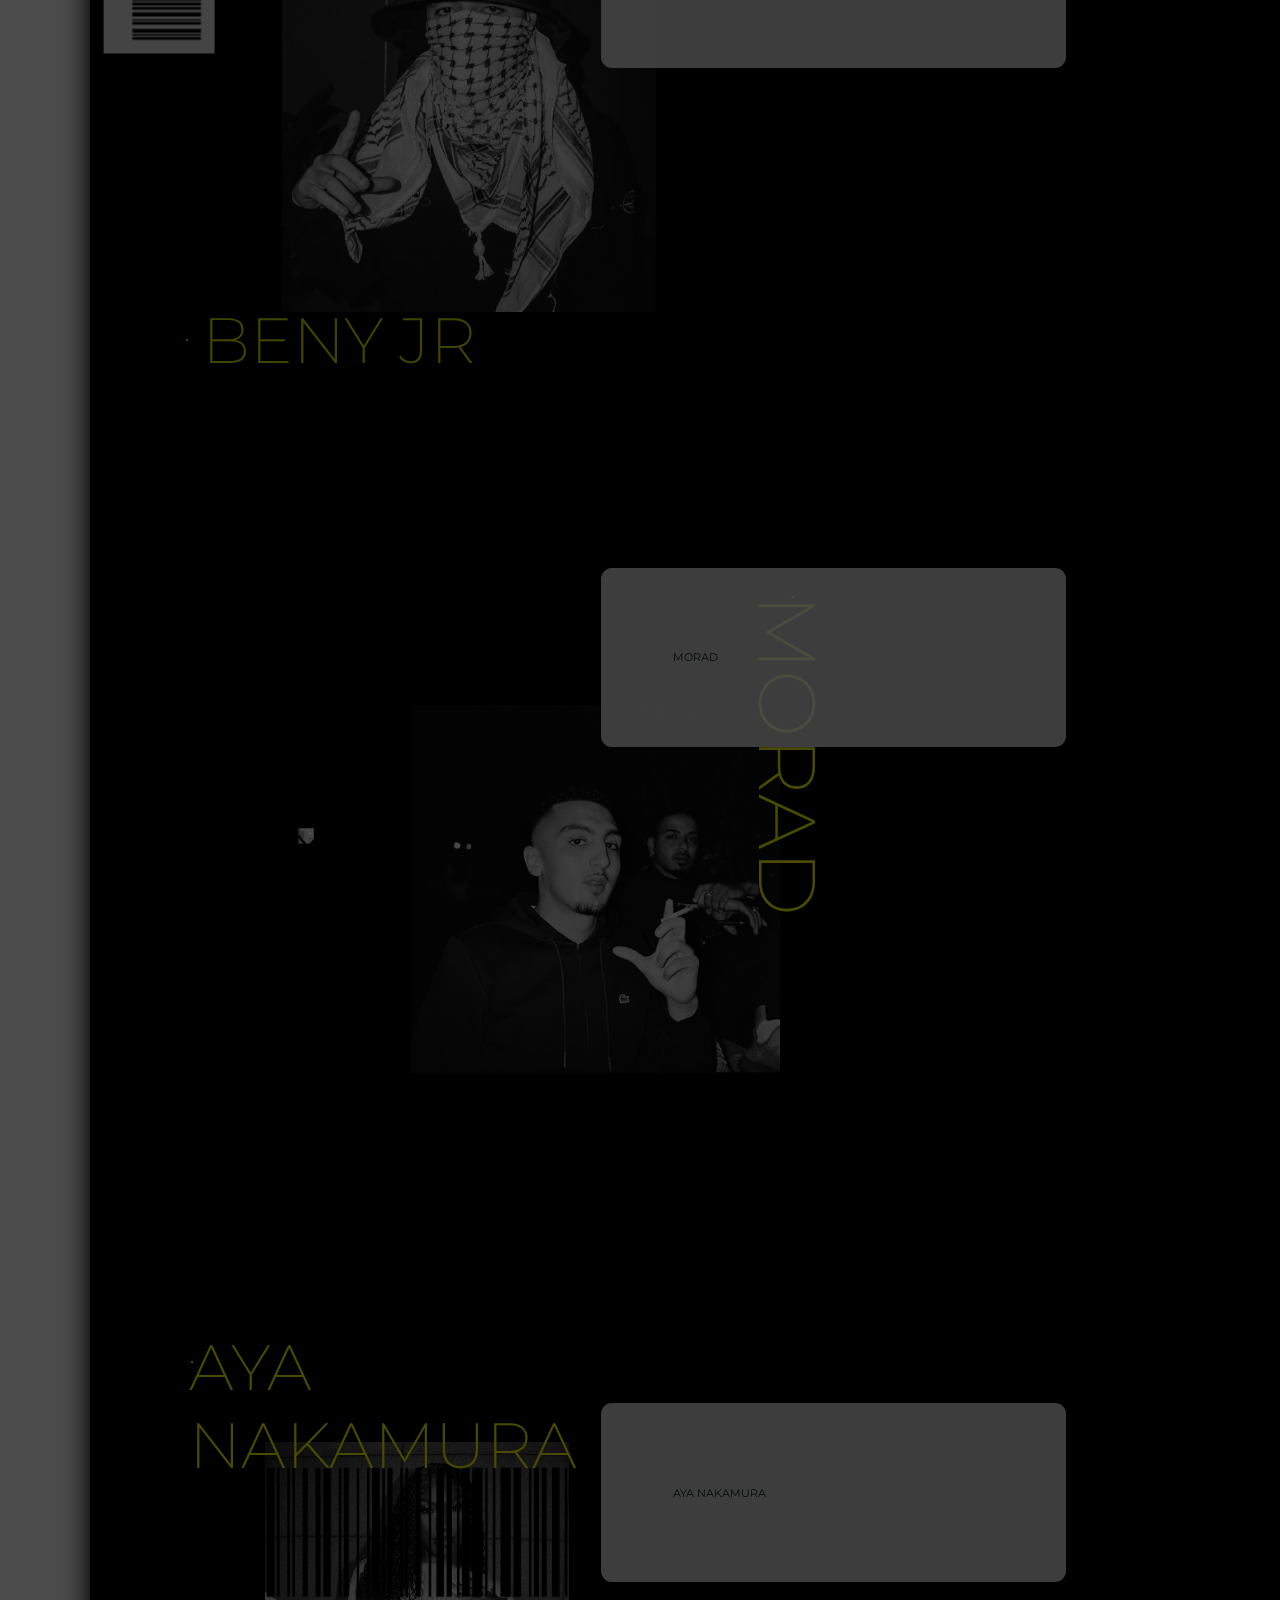
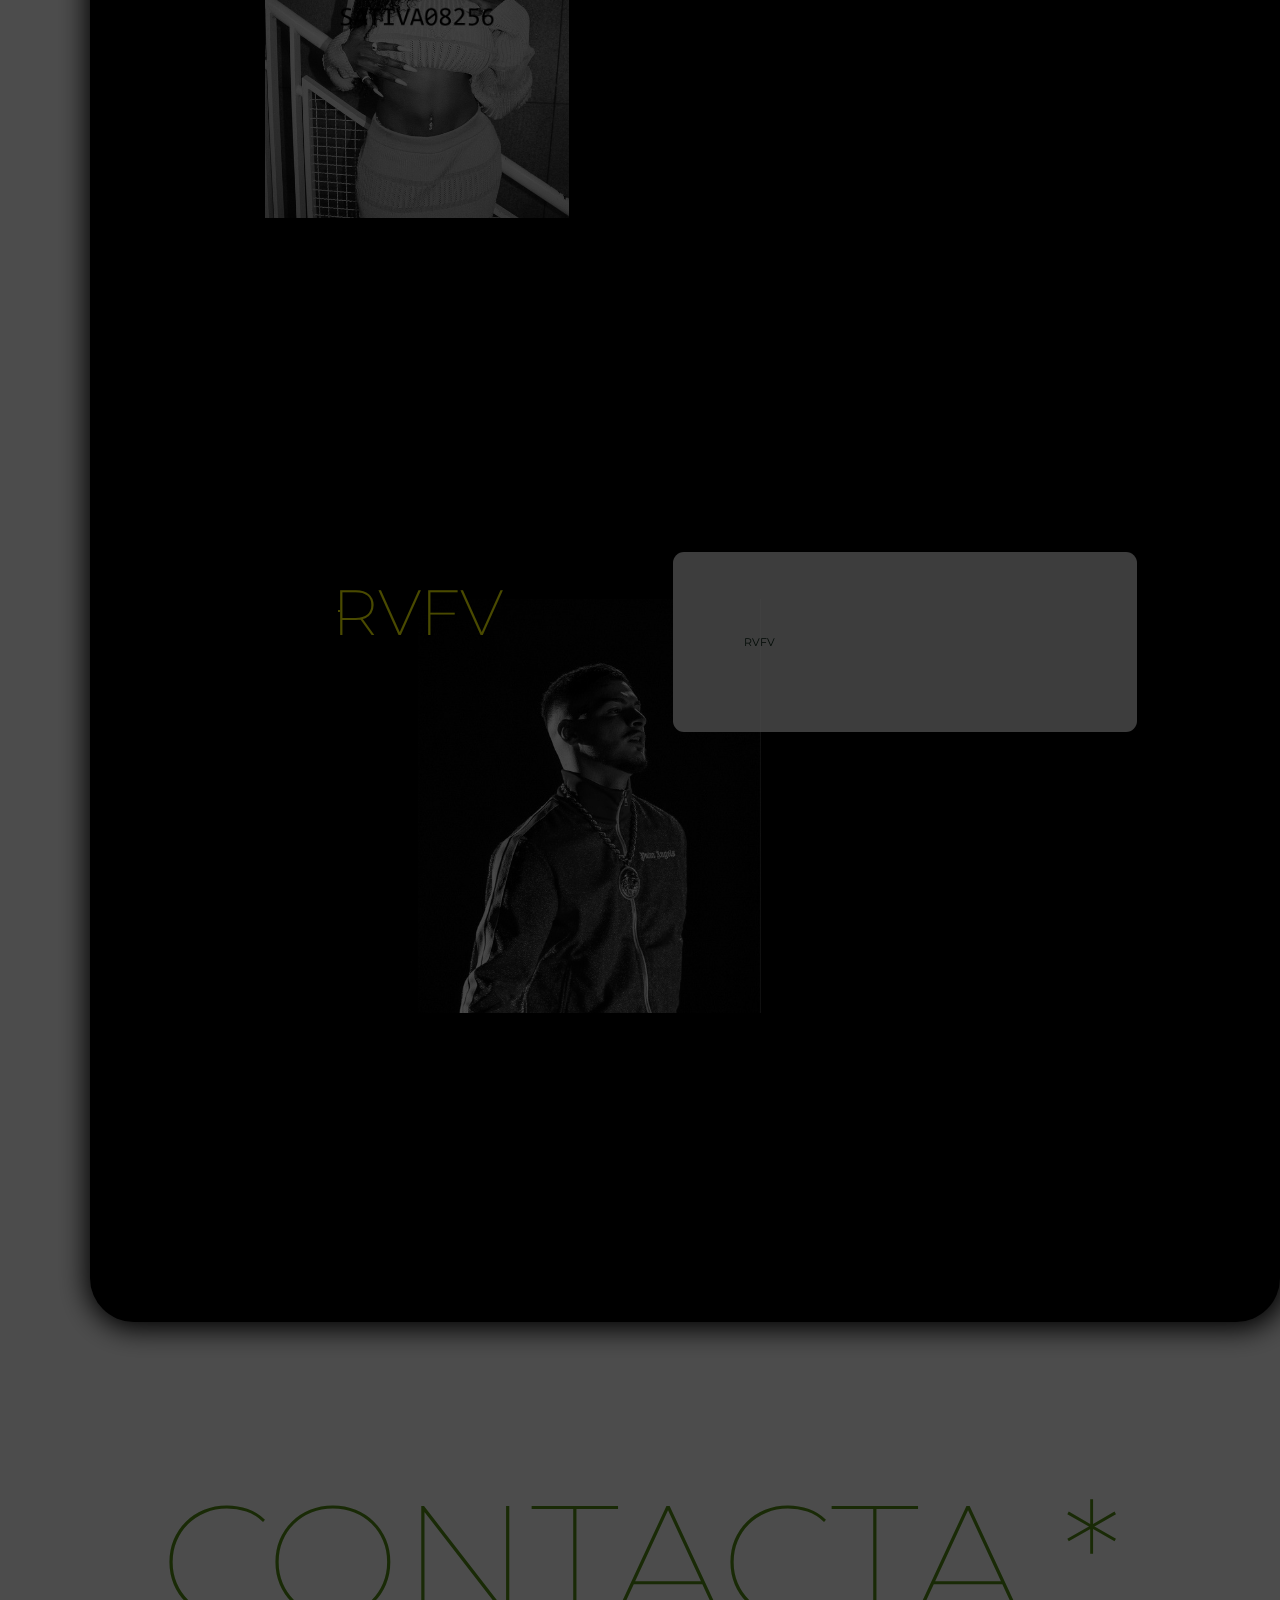
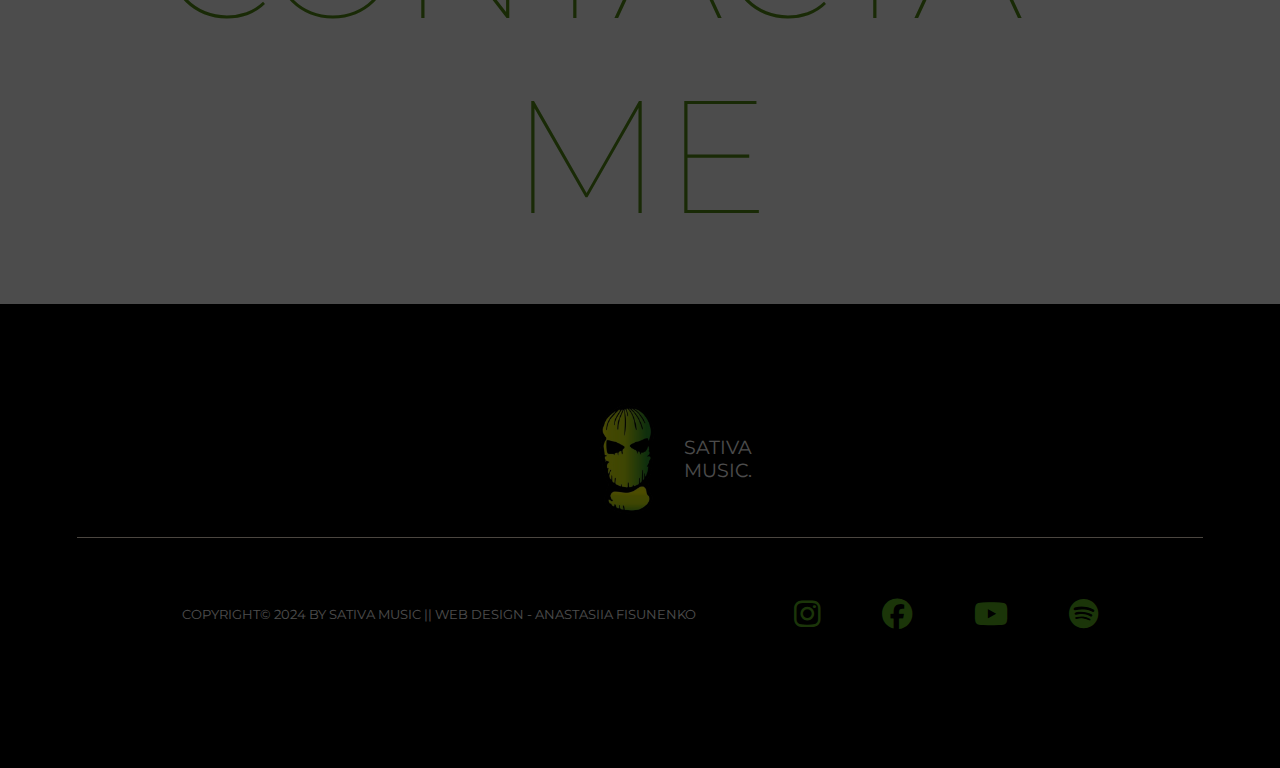
==== commit ecc005d8: "first commit" ====
--- a/inicio.html
+++ b/inicio.html
@@ -134,12 +134,12 @@
         <header id="header">
             <div id="logo">
                 <div id="header-logo">
-                    <h1><a href="inicio.html"><img src="img/sativa-removebg-preview.png" alt="logo"></a></h1>
-                    <p><a href="inicio.html">SATIVA<br>MUSIC.</a></p>
+                    <h1><a href="index.html"><img src="img/sativa-removebg-preview.png" alt="logo"></a></h1>
+                    <p><a href="index.html">SATIVA<br>MUSIC.</a></p>
                 </div>
 
                 <nav id="navigation">
-                    <p><a class="li" href="inicio.html">Inicio</a></p>
+                    <p><a class="li" href="index.html">Inicio</a></p>
                     <p><a class="li" href="servicios.html">Servicios</a></p>
                     <p><a class="li" href="nosotros.html">Nosotros</a></p>
                     <p><a class="li" href="contacto.html">Contacto</a></p>
@@ -152,7 +152,7 @@
             <div class="fat-nav">
                 <div class="fat-nav__wrapper">
                   <ul>
-                    <li><a href="inicio.html">Inicio</a></li>
+                    <li><a href="index.html">Inicio</a></li>
                     <li><a href="servicios.html">Servicios</a></li>
                     <li><a href="nosotros.html">Nosotros</a></li>
                     <li><a href="contacto.html">Contacto</a></li>
